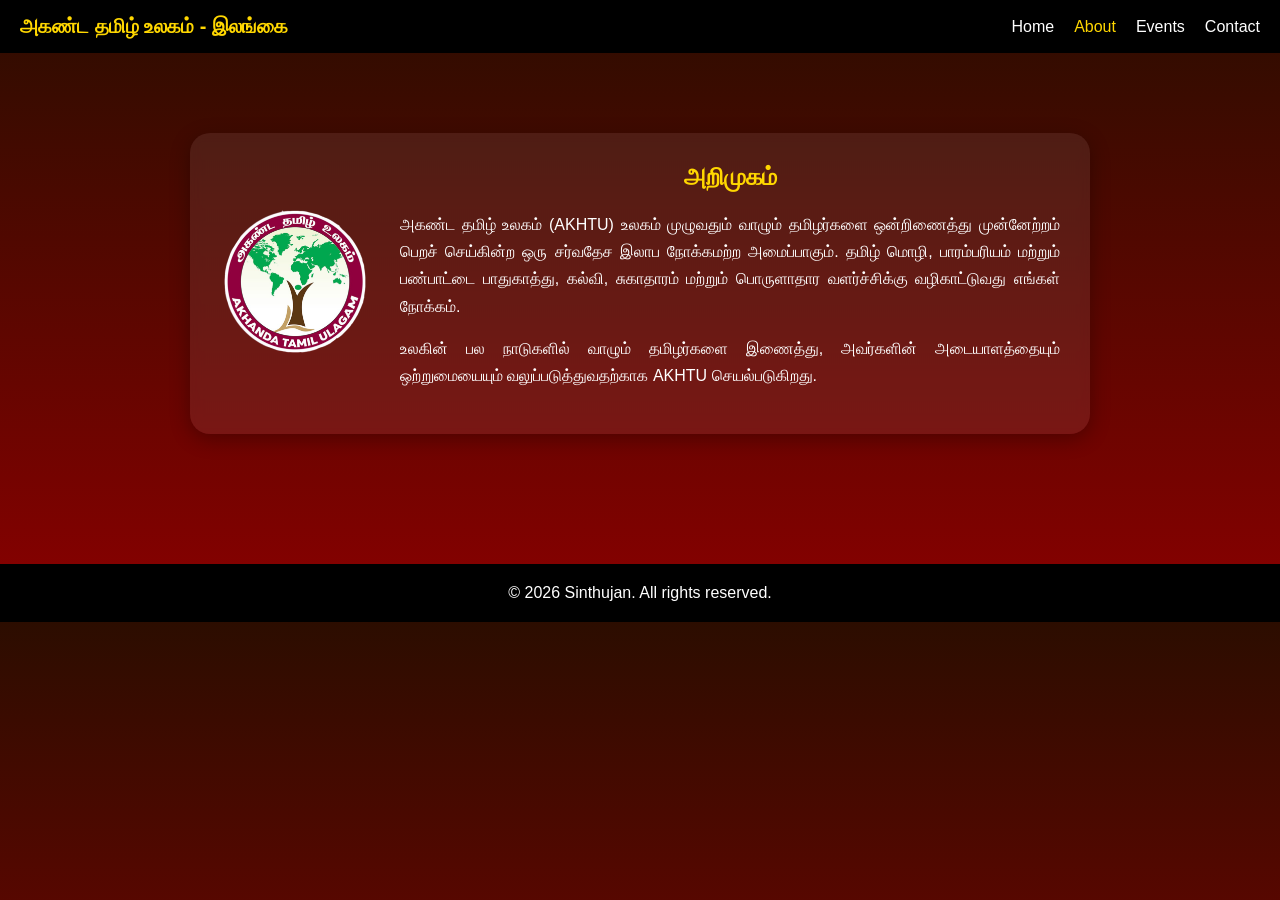
==== about.html @ 9fb77f41 "Update about.html" ====
<!DOCTYPE html>
<html lang="ta">
<head>
<meta charset="UTF-8">
<meta name="viewport" content="width=device-width, initial-scale=1.0">

<title>About</title>

<link rel="stylesheet" href="about.css">

</head>

<body>

<!-- NAVBAR -->
<nav class="navbar">
<div class="container">

<h2 class="logo">அகண்ட தமிழ் உலகம் - இலங்கை</h2>

<!-- ☰ TOGGLE -->
<div class="menu-toggle" onclick="toggleMenu()">☰</div>

<ul class="nav" id="navMenu">
<li><a href="index.html">Home</a></li>
<li><a href="about.html" class="active">About</a></li>
<li><a href="events.html">Events</a></li>
<li><a href="contact.html">Contact</a></li>
</ul>

</div>
</nav>

<!-- ABOUT SECTION -->
<section class="about-section">

<div class="about-box about-flex">

<!-- LEFT LOGO -->
<div class="about-logo">
<img src="assets/logo.png" alt="AKHTU Logo">
</div>

<!-- RIGHT CONTENT -->
<div class="about-content">

<h2>அறிமுகம்</h2>

<p>
அகண்ட தமிழ் உலகம் (AKHTU) உலகம் முழுவதும் வாழும் தமிழர்களை ஒன்றிணைத்து 
முன்னேற்றம் பெறச் செய்கின்ற ஒரு சர்வதேச இலாப நோக்கமற்ற அமைப்பாகும்.
தமிழ் மொழி, பாரம்பரியம் மற்றும் பண்பாட்டை பாதுகாத்து, கல்வி, சுகாதாரம் 
மற்றும் பொருளாதார வளர்ச்சிக்கு வழிகாட்டுவது எங்கள் நோக்கம்.
</p>

<p>
உலகின் பல நாடுகளில் வாழும் தமிழர்களை இணைத்து, அவர்களின் அடையாளத்தையும் 
ஒற்றுமையையும் வலுப்படுத்துவதற்காக AKHTU செயல்படுகிறது.
</p>

</div>

</div>

</section>

<footer>
<p>© 2026 Sinthujan. All rights reserved.</p>
</footer>

<!-- JS -->
<script>
function toggleMenu() {
document.getElementById("navMenu").classList.toggle("active");
document.body.classList.toggle("menu-open");
}
</script>

</body>
</html>
---- about.css ----
/* RESET */
* {
margin: 0;
padding: 0;
box-sizing: border-box;
}

/* BODY */
body {
font-family: 'Noto Sans Tamil', sans-serif;
background: linear-gradient(to bottom, #2c0d00, #8b0000);
color: white;
}

/* NAVBAR */
.navbar {
background: black;
padding: 15px 20px;
position: relative;
z-index: 10000;
}

/* CONTAINER */
.container {
display: flex;
justify-content: space-between;
align-items: center;
}

/* LOGO */
.logo {
color: gold;
font-size: 20px;
}

/* NAV DESKTOP */
.nav {
list-style: none;
display: flex;
gap: 20px;
}

.nav a {
color: white;
text-decoration: none;
}

.nav a.active {
color: gold;
}

/* MENU ICON */
.menu-toggle {
display: none;
font-size: 26px;
color: white;
cursor: pointer;
}

/* ABOUT SECTION */
.about-section {
padding: 80px 20px;
}

/* CARD */
.about-box {
max-width: 900px;
margin: auto;
background: rgba(255,255,255,0.08);
padding: 30px;
border-radius: 20px;
backdrop-filter: blur(6px);
box-shadow: 0 5px 20px rgba(0,0,0,0.3);
position: relative;
z-index: 1;
}

/* FLEX */
.about-flex {
display: flex;
align-items: center;
gap: 30px;
}

/* LOGO */
.about-logo img {
width: 150px;
border-radius: 10px;
}

/* CONTENT */
.about-content {
flex: 1;
}

.about-content h2 {
text-align: center;
margin-bottom: 20px;
color: gold;
}

.about-content p {
line-height: 1.7;
text-align: justify;
margin-bottom: 15px;
}

/* FOOTER */
footer {
text-align: center;
padding: 20px;
background: black;
margin-top: 50px;
}

/* 📱 MOBILE */
@media (max-width: 768px) {

/* SHOW ☰ */
.menu-toggle {
display: block;
}

/* RIGHT SIDE MENU */
.nav {
position: fixed;
top: 0;
right: -260px; /* hidden */
width: 260px;
height: 100vh;
background: black;

flex-direction: column;
align-items: center;
padding-top: 80px;

transition: right 0.3s ease;
z-index: 99999;
}

/* SHOW MENU */
.nav.active {
right: 0;
}

.nav li {
padding: 15px 0;
}

/* STACK CONTENT */
.about-flex {
flex-direction: column;
text-align: center;
}

.about-logo img {
width: 120px;
margin-bottom: 15px;
}

.about-box {
padding: 20px;
}

}

/* OPTIONAL OVERLAY */
body.menu-open::before {
content: "";
position: fixed;
top: 0;
left: 0;
width: 100%;
height: 100%;
background: rgba(0,0,0,0.5);
z-index: 9998;
}
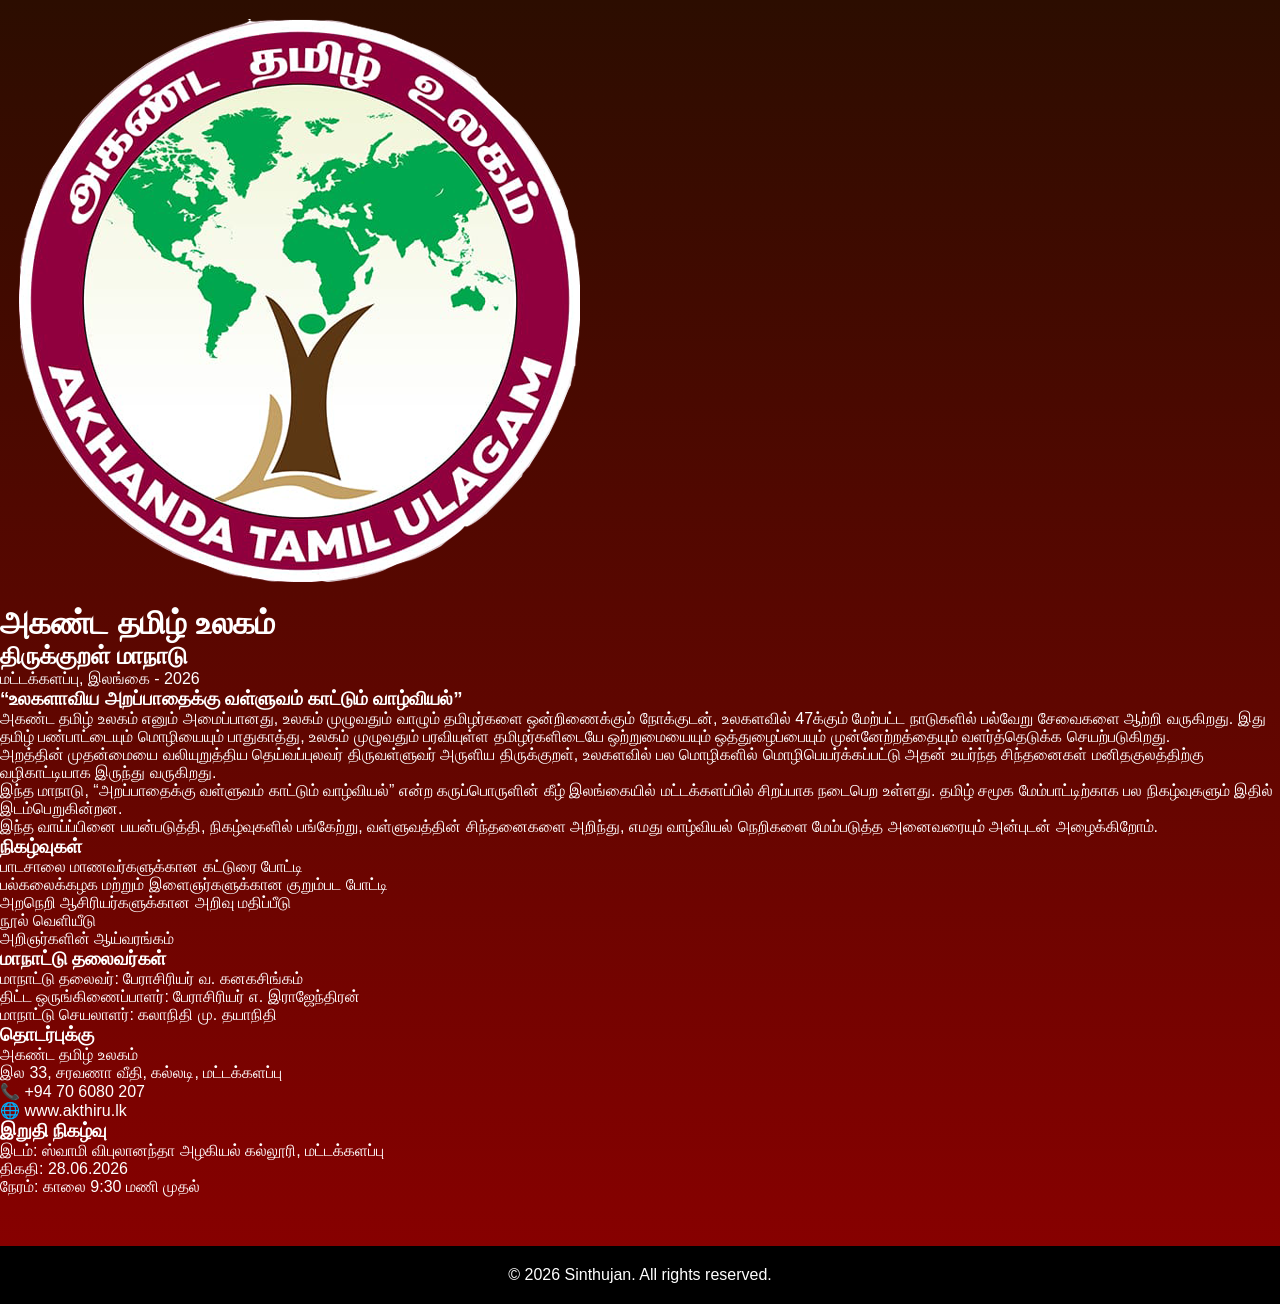
==== commit e9f8896e: "Update about.html" ====
--- a/about.html
+++ b/about.html
@@ -4,65 +4,108 @@
 <meta charset="UTF-8">
 <meta name="viewport" content="width=device-width, initial-scale=1.0">
 
-<title>About</title>
+<title>திருக்குறள் மாநாடு</title>
 
-<link rel="stylesheet" href="about.css">
-
+<link rel="stylesheet" href="css/main.css">
+<link rel="stylesheet" href="css/about.css">
 </head>
 
 <body>
 
-<!-- NAVBAR -->
-<nav class="navbar">
-<div class="container">
+<div class="scroll-container">
 
-<h2 class="logo">அகண்ட தமிழ் உலகம் - இலங்கை</h2>
+<!-- HEADER -->
+<div class="header">
+  <img src="assets/logo.png" class="logo">
+  <h1>அகண்ட தமிழ் உலகம்</h1>
+  <h2>திருக்குறள் மாநாடு</h2>
+  <p>மட்டக்களப்பு, இலங்கை - 2026</p>
+  <h3>“உலகளாவிய அறப்பாதைக்கு வள்ளுவம் காட்டும் வாழ்வியல்”</h3>
+</div>
 
-<!-- ☰ TOGGLE -->
-<div class="menu-toggle" onclick="toggleMenu()">☰</div>
+<!-- MAIN CONTENT -->
+<div class="content">
 
-<ul class="nav" id="navMenu">
-<li><a href="index.html">Home</a></li>
-<li><a href="about.html" class="active">About</a></li>
-<li><a href="events.html">Events</a></li>
-<li><a href="contact.html">Contact</a></li>
+<p>
+அகண்ட தமிழ் உலகம் எனும் அமைப்பானது, உலகம் முழுவதும் வாழும் தமிழர்களை ஒன்றிணைக்கும் நோக்குடன்,
+உலகளவில் 47க்கும் மேற்பட்ட நாடுகளில் பல்வேறு சேவைகளை ஆற்றி வருகிறது. இது தமிழ் பண்பாட்டையும்
+மொழியையும் பாதுகாத்து, உலகம் முழுவதும் பரவியுள்ள தமிழர்களிடையே ஒற்றுமையையும்
+ஒத்துழைப்பையும் முன்னேற்றத்தையும் வளர்த்தெடுக்க செயற்படுகிறது.
+</p>
+
+<p>
+அறத்தின் முதன்மையை வலியுறுத்திய தெய்வப்புலவர் திருவள்ளுவர் அருளிய திருக்குறள்,
+உலகளவில் பல மொழிகளில் மொழிபெயர்க்கப்பட்டு அதன் உயர்ந்த சிந்தனைகள் மனிதகுலத்திற்கு
+வழிகாட்டியாக இருந்து வருகிறது.
+</p>
+
+<p>
+இந்த மாநாடு, “அறப்பாதைக்கு வள்ளுவம் காட்டும் வாழ்வியல்” என்ற கருப்பொருளின் கீழ்
+இலங்கையில் மட்டக்களப்பில் சிறப்பாக நடைபெற உள்ளது. தமிழ் சமூக மேம்பாட்டிற்காக பல
+நிகழ்வுகளும் இதில் இடம்பெறுகின்றன.
+</p>
+
+<p>
+இந்த வாய்ப்பினை பயன்படுத்தி, நிகழ்வுகளில் பங்கேற்று, வள்ளுவத்தின் சிந்தனைகளை அறிந்து,
+எமது வாழ்வியல் நெறிகளை மேம்படுத்த அனைவரையும் அன்புடன் அழைக்கிறோம்.
+</p>
+
+</div>
+
+<!-- EVENTS -->
+<div class="events-box">
+
+<h3>நிகழ்வுகள்</h3>
+
+<ul>
+<li>பாடசாலை மாணவர்களுக்கான கட்டுரை போட்டி</li>
+<li>பல்கலைக்கழக மற்றும் இளைஞர்களுக்கான குறும்பட போட்டி</li>
+<li>அறநெறி ஆசிரியர்களுக்கான அறிவு மதிப்பீடு</li>
+<li>நூல் வெளியீடு</li>
+<li>அறிஞர்களின் ஆய்வரங்கம்</li>
 </ul>
 
 </div>
-</nav>
 
-<!-- ABOUT SECTION -->
-<section class="about-section">
+<!-- ORGANIZERS -->
+<div class="organizers">
 
-<div class="about-box about-flex">
+<h3>மாநாட்டு தலைவர்கள்</h3>
 
-<!-- LEFT LOGO -->
-<div class="about-logo">
-<img src="assets/logo.png" alt="AKHTU Logo">
+<p>மாநாட்டு தலைவர்: பேராசிரியர் வ. கனகசிங்கம்</p>
+<p>திட்ட ஒருங்கிணைப்பாளர்: பேராசிரியர் எ. இராஜேந்திரன்</p>
+<p>மாநாட்டு செயலாளர்: கலாநிதி மு. தயாநிதி</p>
+
 </div>
 
-<!-- RIGHT CONTENT -->
-<div class="about-content">
+<!-- CONTACT -->
+<div class="contact-box">
 
-<h2>அறிமுகம்</h2>
+<h3>தொடர்புக்கு</h3>
 
-<p>
-அகண்ட தமிழ் உலகம் (AKHTU) உலகம் முழுவதும் வாழும் தமிழர்களை ஒன்றிணைத்து 
-முன்னேற்றம் பெறச் செய்கின்ற ஒரு சர்வதேச இலாப நோக்கமற்ற அமைப்பாகும்.
-தமிழ் மொழி, பாரம்பரியம் மற்றும் பண்பாட்டை பாதுகாத்து, கல்வி, சுகாதாரம் 
-மற்றும் பொருளாதார வளர்ச்சிக்கு வழிகாட்டுவது எங்கள் நோக்கம்.
-</p>
+<p>அகண்ட தமிழ் உலகம்</p>
+<p>இல 33, சரவணா வீதி, கல்லடி, மட்டக்களப்பு</p>
 
-<p>
-உலகின் பல நாடுகளில் வாழும் தமிழர்களை இணைத்து, அவர்களின் அடையாளத்தையும் 
-ஒற்றுமையையும் வலுப்படுத்துவதற்காக AKHTU செயல்படுகிறது.
-</p>
+<p>📞 +94 70 6080 207</p>
+<p>🌐 www.akthiru.lk</p>
+
+</div>
+
+<!-- EVENT DATE -->
+<div class="date-box">
+
+<h3>இறுதி நிகழ்வு</h3>
+
+<p>இடம்: ஸ்வாமி விபுலானந்தா அழகியல் கல்லூரி, மட்டக்களப்பு</p>
+<p>திகதி: 28.06.2026</p>
+<p>நேரம்: காலை 9:30 மணி முதல்</p>
 
 </div>
 
 </div>
 
-</section>
+</body>
+</html>
 
 <footer>
 <p>© 2026 Sinthujan. All rights reserved.</p>
--- a/css/about.css
+++ b/css/about.css
@@ -0,0 +1,177 @@
+/* RESET */
+* {
+margin: 0;
+padding: 0;
+box-sizing: border-box;
+}
+
+/* BODY */
+body {
+font-family: 'Noto Sans Tamil', sans-serif;
+background: linear-gradient(to bottom, #2c0d00, #8b0000);
+color: white;
+}
+
+/* NAVBAR */
+.navbar {
+background: black;
+padding: 15px 20px;
+position: relative;
+z-index: 10000;
+}
+
+/* CONTAINER */
+.container {
+display: flex;
+justify-content: space-between;
+align-items: center;
+}
+
+/* LOGO */
+.logo {
+color: gold;
+font-size: 20px;
+}
+
+/* NAV DESKTOP */
+.nav {
+list-style: none;
+display: flex;
+gap: 20px;
+}
+
+.nav a {
+color: white;
+text-decoration: none;
+}
+
+.nav a.active {
+color: gold;
+}
+
+/* MENU ICON */
+.menu-toggle {
+display: none;
+font-size: 26px;
+color: white;
+cursor: pointer;
+}
+
+/* ABOUT SECTION */
+.about-section {
+padding: 80px 20px;
+}
+
+/* CARD */
+.about-box {
+max-width: 900px;
+margin: auto;
+background: rgba(255,255,255,0.08);
+padding: 30px;
+border-radius: 20px;
+backdrop-filter: blur(6px);
+box-shadow: 0 5px 20px rgba(0,0,0,0.3);
+position: relative;
+z-index: 1;
+}
+
+/* FLEX */
+.about-flex {
+display: flex;
+align-items: center;
+gap: 30px;
+}
+
+/* LOGO */
+.about-logo img {
+width: 150px;
+border-radius: 10px;
+}
+
+/* CONTENT */
+.about-content {
+flex: 1;
+}
+
+.about-content h2 {
+text-align: center;
+margin-bottom: 20px;
+color: gold;
+}
+
+.about-content p {
+line-height: 1.7;
+text-align: justify;
+margin-bottom: 15px;
+}
+
+/* FOOTER */
+footer {
+text-align: center;
+padding: 20px;
+background: black;
+margin-top: 50px;
+}
+
+/* 📱 MOBILE */
+@media (max-width: 768px) {
+
+/* SHOW ☰ */
+.menu-toggle {
+display: block;
+}
+
+/* RIGHT SIDE MENU */
+.nav {
+position: fixed;
+top: 0;
+right: -260px; /* hidden */
+width: 260px;
+height: 100vh;
+background: black;
+
+flex-direction: column;
+align-items: center;
+padding-top: 80px;
+
+transition: right 0.3s ease;
+z-index: 99999;
+}
+
+/* SHOW MENU */
+.nav.active {
+right: 0;
+}
+
+.nav li {
+padding: 15px 0;
+}
+
+/* STACK CONTENT */
+.about-flex {
+flex-direction: column;
+text-align: center;
+}
+
+.about-logo img {
+width: 120px;
+margin-bottom: 15px;
+}
+
+.about-box {
+padding: 20px;
+}
+
+}
+
+/* OPTIONAL OVERLAY */
+body.menu-open::before {
+content: "";
+position: fixed;
+top: 0;
+left: 0;
+width: 100%;
+height: 100%;
+background: rgba(0,0,0,0.5);
+z-index: 9998;
+}
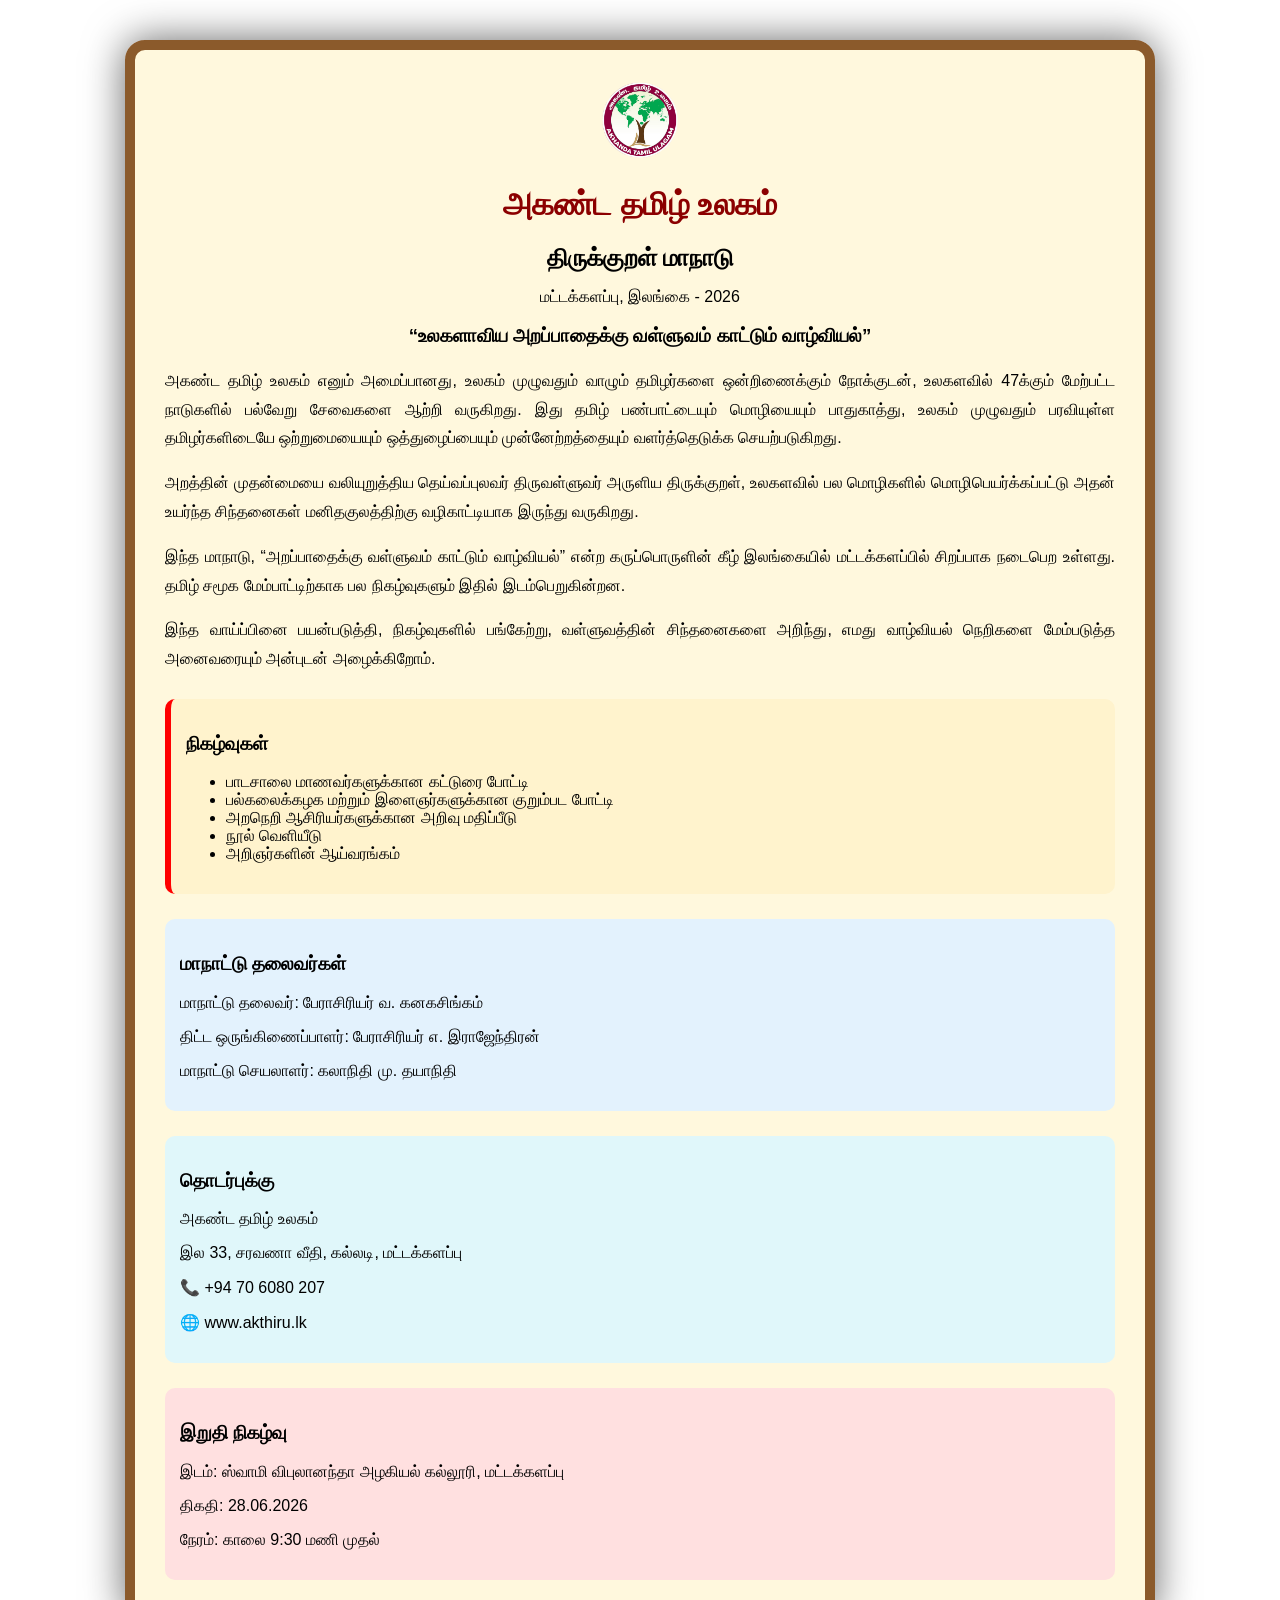
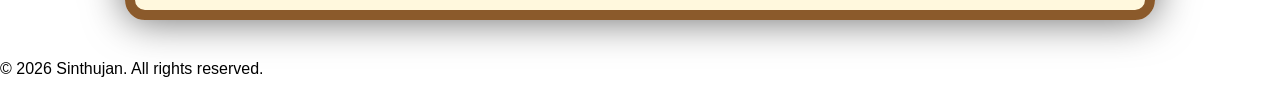
==== commit d7511650: "Update about.html" ====
--- a/about.html
+++ b/about.html
@@ -6,7 +6,6 @@
 
 <title>திருக்குறள் மாநாடு</title>
 
-<link rel="stylesheet" href="css/main.css">
 <link rel="stylesheet" href="css/about.css">
 </head>
 
--- a/css/about.css
+++ b/css/about.css
@@ -1,177 +1,79 @@
-/* RESET */
-* {
-margin: 0;
-padding: 0;
-box-sizing: border-box;
+body {
+  margin: 0;
+  font-family: 'Noto Sans Tamil', sans-serif;
+  background: url('../assets/paper.jpg');
+  background-size: cover;
 }
 
-/* BODY */
-body {
-font-family: 'Noto Sans Tamil', sans-serif;
-background: linear-gradient(to bottom, #2c0d00, #8b0000);
-color: white;
+/* SCROLL BOX */
+.scroll-container {
+  max-width: 950px;
+  margin: 40px auto;
+  padding: 30px;
+  background: rgba(255,248,220,0.95);
+  border: 10px solid #8b5a2b;
+  border-radius: 20px;
+  box-shadow: 0 0 40px rgba(0,0,0,0.6);
 }
 
-/* NAVBAR */
-.navbar {
-background: black;
-padding: 15px 20px;
-position: relative;
-z-index: 10000;
+/* HEADER */
+.header {
+  text-align: center;
 }
 
-/* CONTAINER */
-.container {
-display: flex;
-justify-content: space-between;
-align-items: center;
+.logo {
+  width: 80px;
 }
 
-/* LOGO */
-.logo {
-color: gold;
-font-size: 20px;
+.header h1 {
+  color: #8b0000;
 }
 
-/* NAV DESKTOP */
-.nav {
-list-style: none;
-display: flex;
-gap: 20px;
-}
-
-.nav a {
-color: white;
-text-decoration: none;
-}
-
-.nav a.active {
-color: gold;
-}
-
-/* MENU ICON */
-.menu-toggle {
-display: none;
-font-size: 26px;
-color: white;
-cursor: pointer;
-}
-
-/* ABOUT SECTION */
-.about-section {
-padding: 80px 20px;
-}
-
-/* CARD */
-.about-box {
-max-width: 900px;
-margin: auto;
-background: rgba(255,255,255,0.08);
-padding: 30px;
-border-radius: 20px;
-backdrop-filter: blur(6px);
-box-shadow: 0 5px 20px rgba(0,0,0,0.3);
-position: relative;
-z-index: 1;
-}
-
-/* FLEX */
-.about-flex {
-display: flex;
-align-items: center;
-gap: 30px;
-}
-
-/* LOGO */
-.about-logo img {
-width: 150px;
-border-radius: 10px;
+.header h2 {
+  margin: 5px 0;
 }
 
 /* CONTENT */
-.about-content {
-flex: 1;
+.content {
+  margin-top: 20px;
+  line-height: 1.8;
+  text-align: justify;
 }
 
-.about-content h2 {
-text-align: center;
-margin-bottom: 20px;
-color: gold;
+/* BOXES */
+.events-box,
+.organizers,
+.contact-box,
+.date-box {
+  margin-top: 25px;
+  padding: 15px;
+  border-radius: 10px;
 }
 
-.about-content p {
-line-height: 1.7;
-text-align: justify;
-margin-bottom: 15px;
+.events-box {
+  background: #fff3cd;
+  border-left: 6px solid red;
 }
 
-/* FOOTER */
-footer {
-text-align: center;
-padding: 20px;
-background: black;
-margin-top: 50px;
+.organizers {
+  background: #e3f2fd;
 }
 
-/* 📱 MOBILE */
-@media (max-width: 768px) {
-
-/* SHOW ☰ */
-.menu-toggle {
-display: block;
+.contact-box {
+  background: #e0f7fa;
 }
 
-/* RIGHT SIDE MENU */
-.nav {
-position: fixed;
-top: 0;
-right: -260px; /* hidden */
-width: 260px;
-height: 100vh;
-background: black;
-
-flex-direction: column;
-align-items: center;
-padding-top: 80px;
-
-transition: right 0.3s ease;
-z-index: 99999;
+.date-box {
+  background: #ffe0e0;
 }
 
-/* SHOW MENU */
-.nav.active {
-right: 0;
+/* MOBILE */
+@media (max-width: 768px) {
+  .scroll-container {
+    padding: 15px;
+  }
+
+  .header h1 {
+    font-size: 20px;
+  }
 }
-
-.nav li {
-padding: 15px 0;
-}
-
-/* STACK CONTENT */
-.about-flex {
-flex-direction: column;
-text-align: center;
-}
-
-.about-logo img {
-width: 120px;
-margin-bottom: 15px;
-}
-
-.about-box {
-padding: 20px;
-}
-
-}
-
-/* OPTIONAL OVERLAY */
-body.menu-open::before {
-content: "";
-position: fixed;
-top: 0;
-left: 0;
-width: 100%;
-height: 100%;
-background: rgba(0,0,0,0.5);
-z-index: 9998;
-}
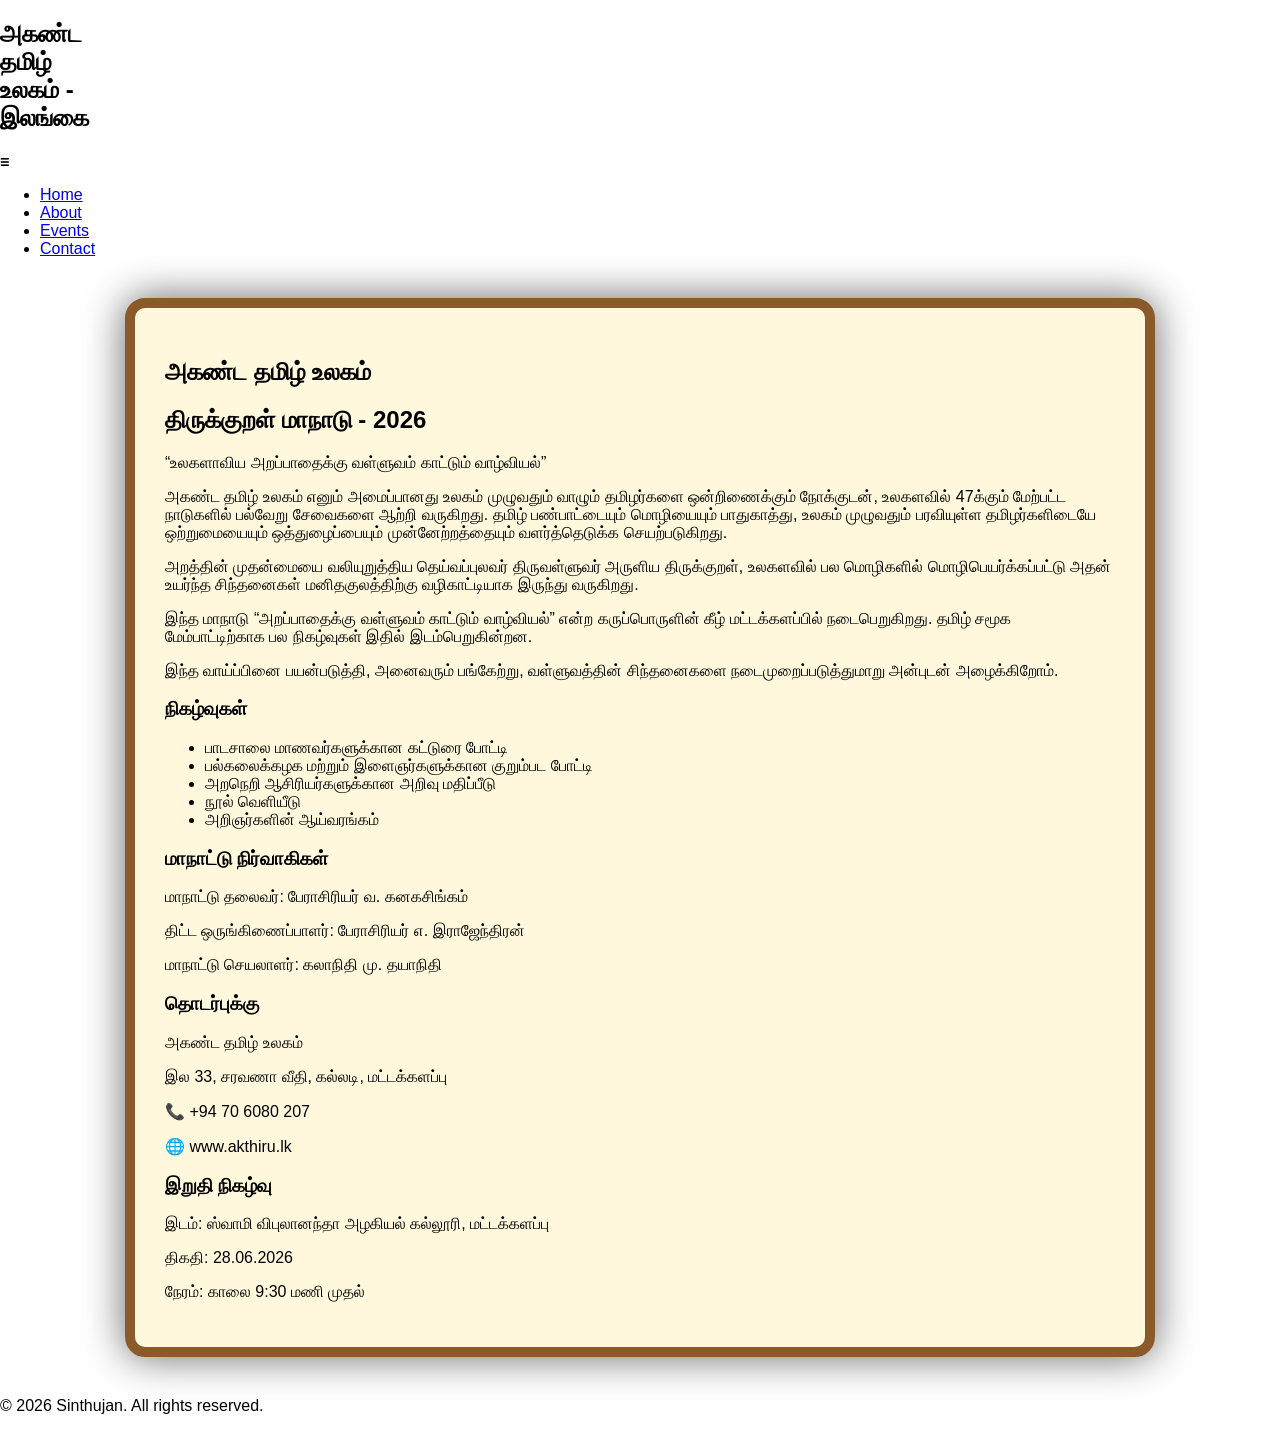
==== commit 785c8ac5: "Update about.html" ====
--- a/about.html
+++ b/about.html
@@ -4,32 +4,46 @@
 <meta charset="UTF-8">
 <meta name="viewport" content="width=device-width, initial-scale=1.0">
 
-<title>திருக்குறள் மாநாடு</title>
+<title>About</title>
 
+<link rel="stylesheet" href="css/main.css">
 <link rel="stylesheet" href="css/about.css">
 </head>
 
 <body>
 
+<!-- 🔝 NAVBAR -->
+<nav class="navbar">
+<div class="container">
+
+<h2 class="logo">அகண்ட தமிழ் உலகம் - இலங்கை</h2>
+
+<div class="menu-toggle" onclick="toggleMenu()">☰</div>
+
+<ul class="nav" id="navMenu">
+<li><a href="index.html">Home</a></li>
+<li><a href="about.html" class="active">About</a></li>
+<li><a href="events.html">Events</a></li>
+<li><a href="contact.html">Contact</a></li>
+</ul>
+
+</div>
+</nav>
+
+<!-- 📜 SCROLL CONTENT -->
+<section class="about-section">
+
 <div class="scroll-container">
 
-<!-- HEADER -->
-<div class="header">
-  <img src="assets/logo.png" class="logo">
-  <h1>அகண்ட தமிழ் உலகம்</h1>
-  <h2>திருக்குறள் மாநாடு</h2>
-  <p>மட்டக்களப்பு, இலங்கை - 2026</p>
-  <h3>“உலகளாவிய அறப்பாதைக்கு வள்ளுவம் காட்டும் வாழ்வியல்”</h3>
-</div>
-
-<!-- MAIN CONTENT -->
-<div class="content">
+<h1>அகண்ட தமிழ் உலகம்</h1>
+<h2>திருக்குறள் மாநாடு - 2026</h2>
+<p class="subtitle">“உலகளாவிய அறப்பாதைக்கு வள்ளுவம் காட்டும் வாழ்வியல்”</p>
 
 <p>
-அகண்ட தமிழ் உலகம் எனும் அமைப்பானது, உலகம் முழுவதும் வாழும் தமிழர்களை ஒன்றிணைக்கும் நோக்குடன்,
-உலகளவில் 47க்கும் மேற்பட்ட நாடுகளில் பல்வேறு சேவைகளை ஆற்றி வருகிறது. இது தமிழ் பண்பாட்டையும்
-மொழியையும் பாதுகாத்து, உலகம் முழுவதும் பரவியுள்ள தமிழர்களிடையே ஒற்றுமையையும்
-ஒத்துழைப்பையும் முன்னேற்றத்தையும் வளர்த்தெடுக்க செயற்படுகிறது.
+அகண்ட தமிழ் உலகம் எனும் அமைப்பானது உலகம் முழுவதும் வாழும் தமிழர்களை ஒன்றிணைக்கும் நோக்குடன்,
+உலகளவில் 47க்கும் மேற்பட்ட நாடுகளில் பல்வேறு சேவைகளை ஆற்றி வருகிறது.
+தமிழ் பண்பாட்டையும் மொழியையும் பாதுகாத்து, உலகம் முழுவதும் பரவியுள்ள தமிழர்களிடையே
+ஒற்றுமையையும் ஒத்துழைப்பையும் முன்னேற்றத்தையும் வளர்த்தெடுக்க செயற்படுகிறது.
 </p>
 
 <p>
@@ -39,23 +53,18 @@
 </p>
 
 <p>
-இந்த மாநாடு, “அறப்பாதைக்கு வள்ளுவம் காட்டும் வாழ்வியல்” என்ற கருப்பொருளின் கீழ்
-இலங்கையில் மட்டக்களப்பில் சிறப்பாக நடைபெற உள்ளது. தமிழ் சமூக மேம்பாட்டிற்காக பல
-நிகழ்வுகளும் இதில் இடம்பெறுகின்றன.
+இந்த மாநாடு “அறப்பாதைக்கு வள்ளுவம் காட்டும் வாழ்வியல்” என்ற கருப்பொருளின் கீழ்
+மட்டக்களப்பில் நடைபெறுகிறது.
+தமிழ் சமூக மேம்பாட்டிற்காக பல நிகழ்வுகள் இதில் இடம்பெறுகின்றன.
 </p>
 
 <p>
-இந்த வாய்ப்பினை பயன்படுத்தி, நிகழ்வுகளில் பங்கேற்று, வள்ளுவத்தின் சிந்தனைகளை அறிந்து,
-எமது வாழ்வியல் நெறிகளை மேம்படுத்த அனைவரையும் அன்புடன் அழைக்கிறோம்.
+இந்த வாய்ப்பினை பயன்படுத்தி, அனைவரும் பங்கேற்று,
+வள்ளுவத்தின் சிந்தனைகளை நடைமுறைப்படுத்துமாறு அன்புடன் அழைக்கிறோம்.
 </p>
 
-</div>
-
 <!-- EVENTS -->
-<div class="events-box">
-
 <h3>நிகழ்வுகள்</h3>
-
 <ul>
 <li>பாடசாலை மாணவர்களுக்கான கட்டுரை போட்டி</li>
 <li>பல்கலைக்கழக மற்றும் இளைஞர்களுக்கான குறும்பட போட்டி</li>
@@ -64,22 +73,14 @@
 <li>அறிஞர்களின் ஆய்வரங்கம்</li>
 </ul>
 
-</div>
-
 <!-- ORGANIZERS -->
-<div class="organizers">
-
-<h3>மாநாட்டு தலைவர்கள்</h3>
+<h3>மாநாட்டு நிர்வாகிகள்</h3>
 
 <p>மாநாட்டு தலைவர்: பேராசிரியர் வ. கனகசிங்கம்</p>
 <p>திட்ட ஒருங்கிணைப்பாளர்: பேராசிரியர் எ. இராஜேந்திரன்</p>
 <p>மாநாட்டு செயலாளர்: கலாநிதி மு. தயாநிதி</p>
 
-</div>
-
 <!-- CONTACT -->
-<div class="contact-box">
-
 <h3>தொடர்புக்கு</h3>
 
 <p>அகண்ட தமிழ் உலகம்</p>
@@ -88,11 +89,7 @@
 <p>📞 +94 70 6080 207</p>
 <p>🌐 www.akthiru.lk</p>
 
-</div>
-
-<!-- EVENT DATE -->
-<div class="date-box">
-
+<!-- DATE -->
 <h3>இறுதி நிகழ்வு</h3>
 
 <p>இடம்: ஸ்வாமி விபுலானந்தா அழகியல் கல்லூரி, மட்டக்களப்பு</p>
@@ -101,22 +98,14 @@
 
 </div>
 
-</div>
+</section>
 
-</body>
-</html>
-
+<!-- 🔚 FOOTER -->
 <footer>
 <p>© 2026 Sinthujan. All rights reserved.</p>
 </footer>
 
-<!-- JS -->
-<script>
-function toggleMenu() {
-document.getElementById("navMenu").classList.toggle("active");
-document.body.classList.toggle("menu-open");
-}
-</script>
+<script src="js/script.js"></script>
 
 </body>
 </html>
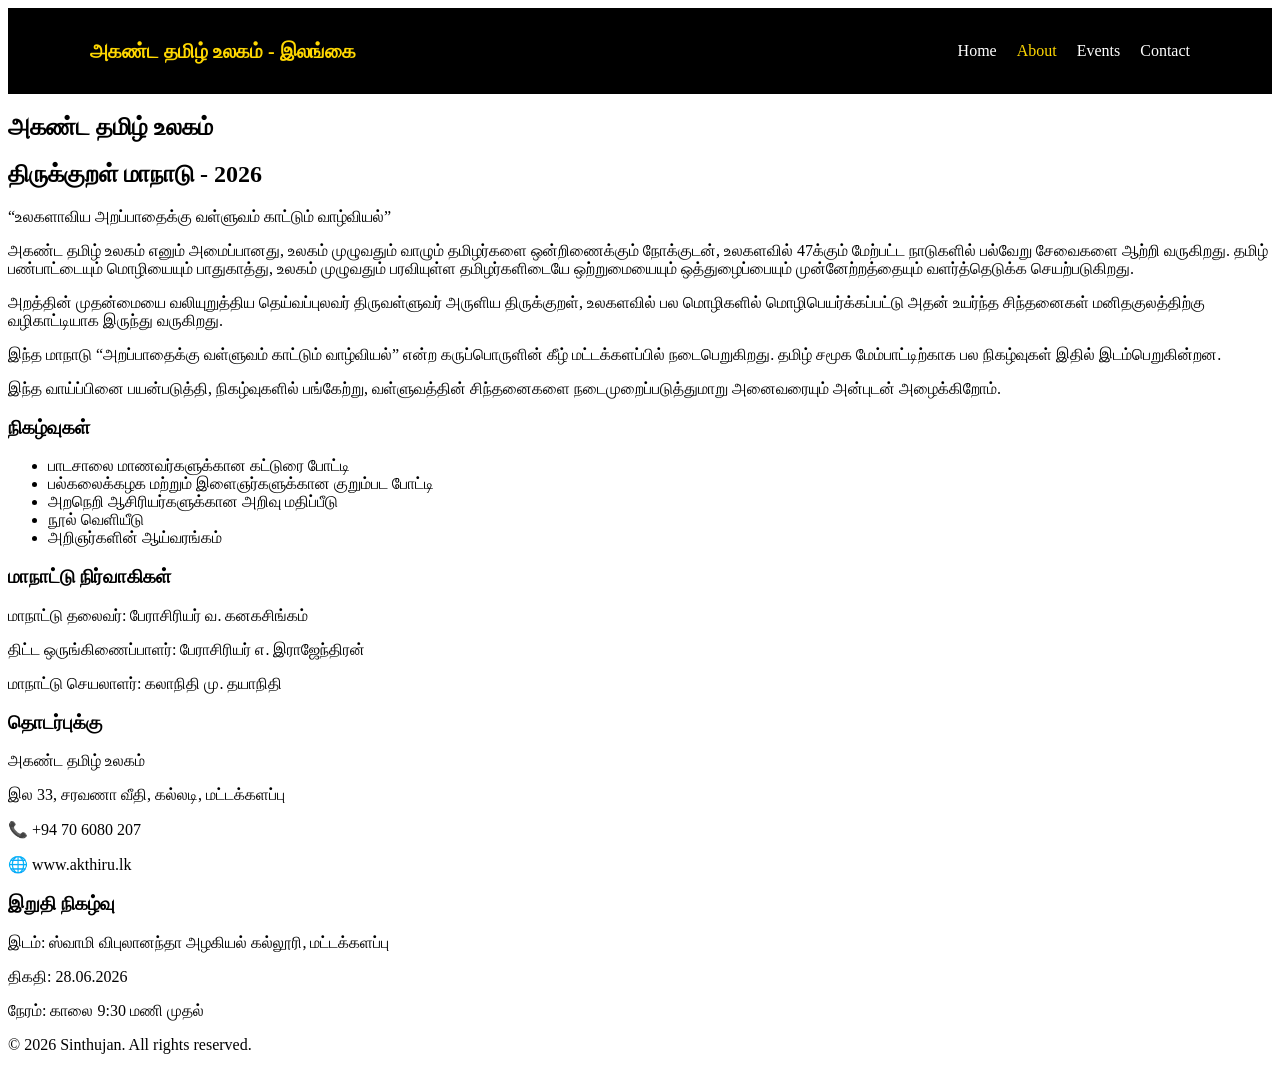
==== commit 5083bf8a: "Update about.html" ====
--- a/about.html
+++ b/about.html
@@ -4,7 +4,7 @@
 <meta charset="UTF-8">
 <meta name="viewport" content="width=device-width, initial-scale=1.0">
 
-<title>About</title>
+<title>திருக்குறள் மாநாடு</title>
 
 <link rel="stylesheet" href="css/main.css">
 <link rel="stylesheet" href="css/about.css">
@@ -12,7 +12,7 @@
 
 <body>
 
-<!-- 🔝 NAVBAR -->
+<!-- NAVBAR -->
 <nav class="navbar">
 <div class="container">
 
@@ -30,7 +30,7 @@
 </div>
 </nav>
 
-<!-- 📜 SCROLL CONTENT -->
+<!-- 📜 CONTENT -->
 <section class="about-section">
 
 <div class="scroll-container">
@@ -40,7 +40,7 @@
 <p class="subtitle">“உலகளாவிய அறப்பாதைக்கு வள்ளுவம் காட்டும் வாழ்வியல்”</p>
 
 <p>
-அகண்ட தமிழ் உலகம் எனும் அமைப்பானது உலகம் முழுவதும் வாழும் தமிழர்களை ஒன்றிணைக்கும் நோக்குடன்,
+அகண்ட தமிழ் உலகம் எனும் அமைப்பானது, உலகம் முழுவதும் வாழும் தமிழர்களை ஒன்றிணைக்கும் நோக்குடன்,
 உலகளவில் 47க்கும் மேற்பட்ட நாடுகளில் பல்வேறு சேவைகளை ஆற்றி வருகிறது.
 தமிழ் பண்பாட்டையும் மொழியையும் பாதுகாத்து, உலகம் முழுவதும் பரவியுள்ள தமிழர்களிடையே
 ஒற்றுமையையும் ஒத்துழைப்பையும் முன்னேற்றத்தையும் வளர்த்தெடுக்க செயற்படுகிறது.
@@ -54,16 +54,14 @@
 
 <p>
 இந்த மாநாடு “அறப்பாதைக்கு வள்ளுவம் காட்டும் வாழ்வியல்” என்ற கருப்பொருளின் கீழ்
-மட்டக்களப்பில் நடைபெறுகிறது.
-தமிழ் சமூக மேம்பாட்டிற்காக பல நிகழ்வுகள் இதில் இடம்பெறுகின்றன.
+மட்டக்களப்பில் நடைபெறுகிறது. தமிழ் சமூக மேம்பாட்டிற்காக பல நிகழ்வுகள் இதில் இடம்பெறுகின்றன.
 </p>
 
 <p>
-இந்த வாய்ப்பினை பயன்படுத்தி, அனைவரும் பங்கேற்று,
-வள்ளுவத்தின் சிந்தனைகளை நடைமுறைப்படுத்துமாறு அன்புடன் அழைக்கிறோம்.
+இந்த வாய்ப்பினை பயன்படுத்தி, நிகழ்வுகளில் பங்கேற்று,
+வள்ளுவத்தின் சிந்தனைகளை நடைமுறைப்படுத்துமாறு அனைவரையும் அன்புடன் அழைக்கிறோம்.
 </p>
 
-<!-- EVENTS -->
 <h3>நிகழ்வுகள்</h3>
 <ul>
 <li>பாடசாலை மாணவர்களுக்கான கட்டுரை போட்டி</li>
@@ -73,25 +71,18 @@
 <li>அறிஞர்களின் ஆய்வரங்கம்</li>
 </ul>
 
-<!-- ORGANIZERS -->
 <h3>மாநாட்டு நிர்வாகிகள்</h3>
-
 <p>மாநாட்டு தலைவர்: பேராசிரியர் வ. கனகசிங்கம்</p>
 <p>திட்ட ஒருங்கிணைப்பாளர்: பேராசிரியர் எ. இராஜேந்திரன்</p>
 <p>மாநாட்டு செயலாளர்: கலாநிதி மு. தயாநிதி</p>
 
-<!-- CONTACT -->
 <h3>தொடர்புக்கு</h3>
-
 <p>அகண்ட தமிழ் உலகம்</p>
 <p>இல 33, சரவணா வீதி, கல்லடி, மட்டக்களப்பு</p>
-
 <p>📞 +94 70 6080 207</p>
 <p>🌐 www.akthiru.lk</p>
 
-<!-- DATE -->
 <h3>இறுதி நிகழ்வு</h3>
-
 <p>இடம்: ஸ்வாமி விபுலானந்தா அழகியல் கல்லூரி, மட்டக்களப்பு</p>
 <p>திகதி: 28.06.2026</p>
 <p>நேரம்: காலை 9:30 மணி முதல்</p>
@@ -100,7 +91,7 @@
 
 </section>
 
-<!-- 🔚 FOOTER -->
+<!-- FOOTER -->
 <footer>
 <p>© 2026 Sinthujan. All rights reserved.</p>
 </footer>
--- a/css/about.css
+++ b/css/about.css
@@ -1,79 +1,62 @@
-body {
-  margin: 0;
-  font-family: 'Noto Sans Tamil', sans-serif;
-  background: url('../assets/paper.jpg');
-  background-size: cover;
+/* NAVBAR */
+.navbar {
+  background: black;
+  padding: 15px 20px;
 }
 
-/* SCROLL BOX */
-.scroll-container {
-  max-width: 950px;
-  margin: 40px auto;
-  padding: 30px;
-  background: rgba(255,248,220,0.95);
-  border: 10px solid #8b5a2b;
-  border-radius: 20px;
-  box-shadow: 0 0 40px rgba(0,0,0,0.6);
-}
+.container {
+  max-width: 1100px;
+  margin: auto;
 
-/* HEADER */
-.header {
-  text-align: center;
+  display: flex;
+  justify-content: space-between;
+  align-items: center;
 }
 
 .logo {
-  width: 80px;
+  color: gold;
+  font-size: 20px;
 }
 
-.header h1 {
-  color: #8b0000;
+/* MENU */
+.nav {
+  list-style: none;
+  display: flex;
+  gap: 20px;
 }
 
-.header h2 {
-  margin: 5px 0;
+.nav a {
+  text-decoration: none;
+  color: white;
 }
 
-/* CONTENT */
-.content {
-  margin-top: 20px;
-  line-height: 1.8;
-  text-align: justify;
+.nav a:hover,
+.nav a.active {
+  color: gold;
 }
 
-/* BOXES */
-.events-box,
-.organizers,
-.contact-box,
-.date-box {
-  margin-top: 25px;
-  padding: 15px;
-  border-radius: 10px;
+/* MOBILE MENU */
+.menu-toggle {
+  display: none;
+  font-size: 26px;
+  color: white;
+  cursor: pointer;
 }
 
-.events-box {
-  background: #fff3cd;
-  border-left: 6px solid red;
-}
-
-.organizers {
-  background: #e3f2fd;
-}
-
-.contact-box {
-  background: #e0f7fa;
-}
-
-.date-box {
-  background: #ffe0e0;
-}
-
-/* MOBILE */
 @media (max-width: 768px) {
-  .scroll-container {
-    padding: 15px;
+  .menu-toggle {
+    display: block;
   }
 
-  .header h1 {
-    font-size: 20px;
+  .nav {
+    display: none;
+    flex-direction: column;
+    background: black;
+    text-align: center;
+    padding: 10px 0;
+  }
+
+  .nav.active {
+    display: flex;
   }
 }
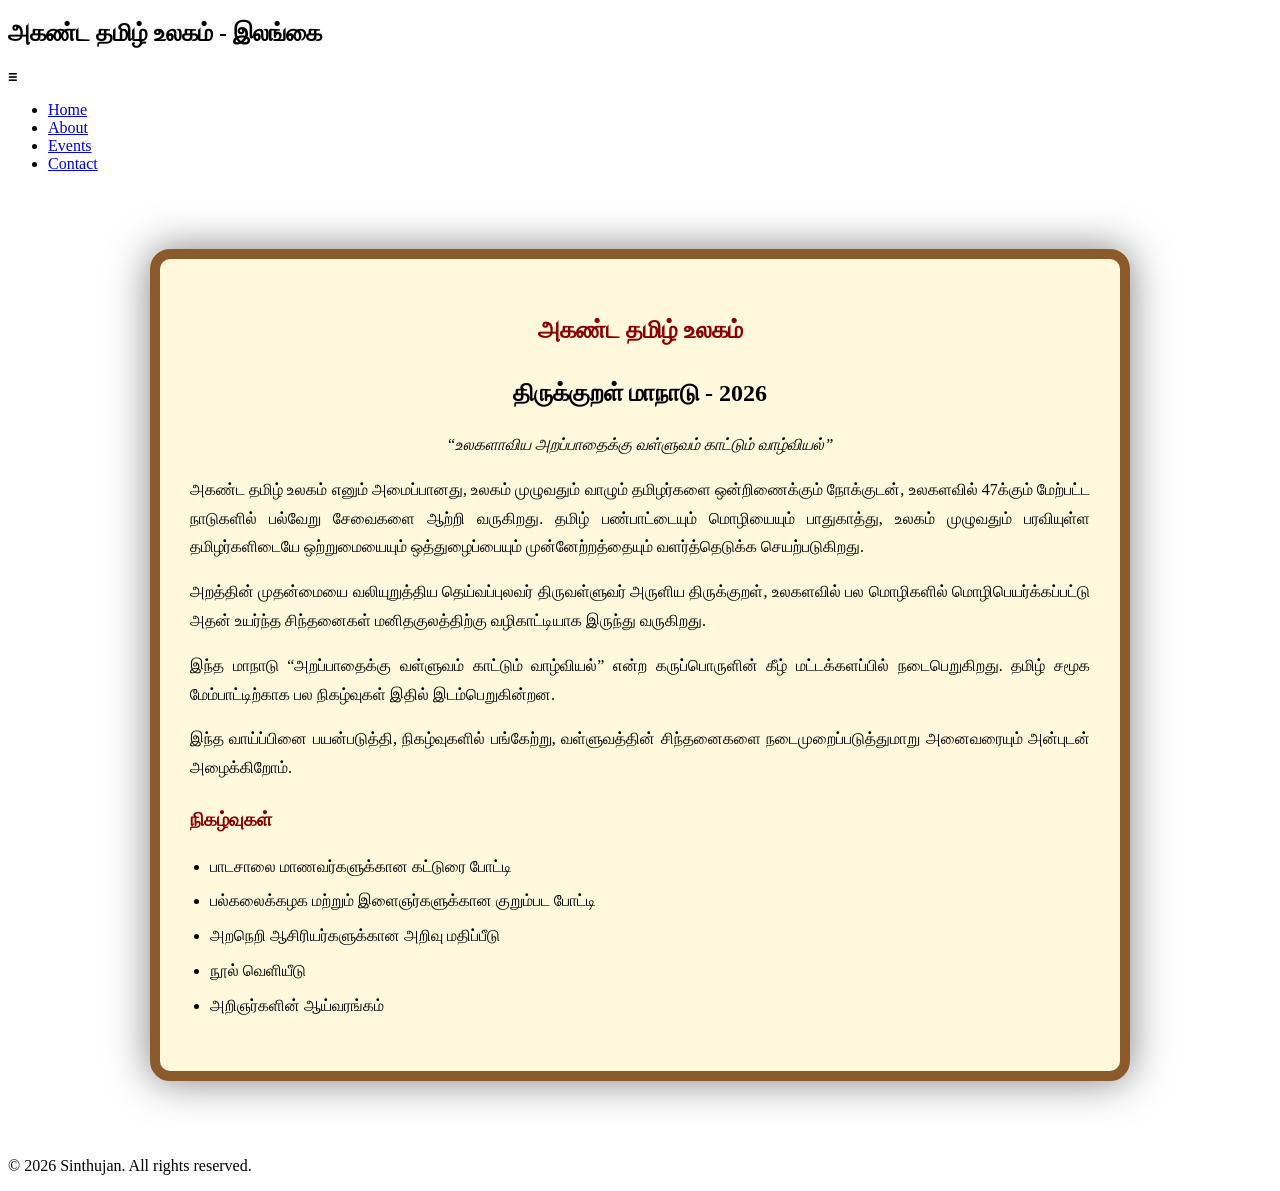
==== commit 3de087e7: "Update about.html" ====
--- a/about.html
+++ b/about.html
@@ -4,7 +4,9 @@
 <meta charset="UTF-8">
 <meta name="viewport" content="width=device-width, initial-scale=1.0">
 
-<title>திருக்குறள் மாநாடு</title>
+<title>About</title>
+
+<link href="https://fonts.googleapis.com/css2?family=Noto+Sans+Tamil:wght@400;700&display=swap" rel="stylesheet">
 
 <link rel="stylesheet" href="css/main.css">
 <link rel="stylesheet" href="css/about.css">
@@ -14,89 +16,78 @@
 
 <!-- NAVBAR -->
 <nav class="navbar">
-<div class="container">
+  <div class="container">
 
-<h2 class="logo">அகண்ட தமிழ் உலகம் - இலங்கை</h2>
+    <h2 class="logo">அகண்ட தமிழ் உலகம் - இலங்கை</h2>
 
-<div class="menu-toggle" onclick="toggleMenu()">☰</div>
+    <div class="menu-toggle" onclick="toggleMenu()">☰</div>
 
-<ul class="nav" id="navMenu">
-<li><a href="index.html">Home</a></li>
-<li><a href="about.html" class="active">About</a></li>
-<li><a href="events.html">Events</a></li>
-<li><a href="contact.html">Contact</a></li>
-</ul>
+    <ul class="nav" id="navMenu">
+      <li><a href="index.html">Home</a></li>
+      <li><a href="about.html" class="active">About</a></li>
+      <li><a href="events.html">Events</a></li>
+      <li><a href="contact.html">Contact</a></li>
+    </ul>
 
-</div>
+  </div>
 </nav>
 
-<!-- 📜 CONTENT -->
+<!-- ABOUT CONTENT -->
 <section class="about-section">
 
-<div class="scroll-container">
+  <div class="scroll-container">
 
-<h1>அகண்ட தமிழ் உலகம்</h1>
-<h2>திருக்குறள் மாநாடு - 2026</h2>
-<p class="subtitle">“உலகளாவிய அறப்பாதைக்கு வள்ளுவம் காட்டும் வாழ்வியல்”</p>
+    <h1>அகண்ட தமிழ் உலகம்</h1>
+    <h2>திருக்குறள் மாநாடு - 2026</h2>
+    <p class="subtitle">“உலகளாவிய அறப்பாதைக்கு வள்ளுவம் காட்டும் வாழ்வியல்”</p>
 
-<p>
-அகண்ட தமிழ் உலகம் எனும் அமைப்பானது, உலகம் முழுவதும் வாழும் தமிழர்களை ஒன்றிணைக்கும் நோக்குடன்,
-உலகளவில் 47க்கும் மேற்பட்ட நாடுகளில் பல்வேறு சேவைகளை ஆற்றி வருகிறது.
-தமிழ் பண்பாட்டையும் மொழியையும் பாதுகாத்து, உலகம் முழுவதும் பரவியுள்ள தமிழர்களிடையே
-ஒற்றுமையையும் ஒத்துழைப்பையும் முன்னேற்றத்தையும் வளர்த்தெடுக்க செயற்படுகிறது.
-</p>
+    <p>
+    அகண்ட தமிழ் உலகம் எனும் அமைப்பானது, உலகம் முழுவதும் வாழும் தமிழர்களை ஒன்றிணைக்கும் நோக்குடன்,
+    உலகளவில் 47க்கும் மேற்பட்ட நாடுகளில் பல்வேறு சேவைகளை ஆற்றி வருகிறது.
+    தமிழ் பண்பாட்டையும் மொழியையும் பாதுகாத்து, உலகம் முழுவதும் பரவியுள்ள தமிழர்களிடையே
+    ஒற்றுமையையும் ஒத்துழைப்பையும் முன்னேற்றத்தையும் வளர்த்தெடுக்க செயற்படுகிறது.
+    </p>
 
-<p>
-அறத்தின் முதன்மையை வலியுறுத்திய தெய்வப்புலவர் திருவள்ளுவர் அருளிய திருக்குறள்,
-உலகளவில் பல மொழிகளில் மொழிபெயர்க்கப்பட்டு அதன் உயர்ந்த சிந்தனைகள் மனிதகுலத்திற்கு
-வழிகாட்டியாக இருந்து வருகிறது.
-</p>
+    <p>
+    அறத்தின் முதன்மையை வலியுறுத்திய தெய்வப்புலவர் திருவள்ளுவர் அருளிய திருக்குறள்,
+    உலகளவில் பல மொழிகளில் மொழிபெயர்க்கப்பட்டு அதன் உயர்ந்த சிந்தனைகள் மனிதகுலத்திற்கு
+    வழிகாட்டியாக இருந்து வருகிறது.
+    </p>
 
-<p>
-இந்த மாநாடு “அறப்பாதைக்கு வள்ளுவம் காட்டும் வாழ்வியல்” என்ற கருப்பொருளின் கீழ்
-மட்டக்களப்பில் நடைபெறுகிறது. தமிழ் சமூக மேம்பாட்டிற்காக பல நிகழ்வுகள் இதில் இடம்பெறுகின்றன.
-</p>
+    <p>
+    இந்த மாநாடு “அறப்பாதைக்கு வள்ளுவம் காட்டும் வாழ்வியல்” என்ற கருப்பொருளின் கீழ்
+    மட்டக்களப்பில் நடைபெறுகிறது. தமிழ் சமூக மேம்பாட்டிற்காக பல நிகழ்வுகள் இதில் இடம்பெறுகின்றன.
+    </p>
 
-<p>
-இந்த வாய்ப்பினை பயன்படுத்தி, நிகழ்வுகளில் பங்கேற்று,
-வள்ளுவத்தின் சிந்தனைகளை நடைமுறைப்படுத்துமாறு அனைவரையும் அன்புடன் அழைக்கிறோம்.
-</p>
+    <p>
+    இந்த வாய்ப்பினை பயன்படுத்தி, நிகழ்வுகளில் பங்கேற்று,
+    வள்ளுவத்தின் சிந்தனைகளை நடைமுறைப்படுத்துமாறு அனைவரையும் அன்புடன் அழைக்கிறோம்.
+    </p>
 
-<h3>நிகழ்வுகள்</h3>
-<ul>
-<li>பாடசாலை மாணவர்களுக்கான கட்டுரை போட்டி</li>
-<li>பல்கலைக்கழக மற்றும் இளைஞர்களுக்கான குறும்பட போட்டி</li>
-<li>அறநெறி ஆசிரியர்களுக்கான அறிவு மதிப்பீடு</li>
-<li>நூல் வெளியீடு</li>
-<li>அறிஞர்களின் ஆய்வரங்கம்</li>
-</ul>
+    <h3>நிகழ்வுகள்</h3>
+    <ul>
+      <li>பாடசாலை மாணவர்களுக்கான கட்டுரை போட்டி</li>
+      <li>பல்கலைக்கழக மற்றும் இளைஞர்களுக்கான குறும்பட போட்டி</li>
+      <li>அறநெறி ஆசிரியர்களுக்கான அறிவு மதிப்பீடு</li>
+      <li>நூல் வெளியீடு</li>
+      <li>அறிஞர்களின் ஆய்வரங்கம்</li>
+    </ul>
 
-<h3>மாநாட்டு நிர்வாகிகள்</h3>
-<p>மாநாட்டு தலைவர்: பேராசிரியர் வ. கனகசிங்கம்</p>
-<p>திட்ட ஒருங்கிணைப்பாளர்: பேராசிரியர் எ. இராஜேந்திரன்</p>
-<p>மாநாட்டு செயலாளர்: கலாநிதி மு. தயாநிதி</p>
 
-<h3>தொடர்புக்கு</h3>
-<p>அகண்ட தமிழ் உலகம்</p>
-<p>இல 33, சரவணா வீதி, கல்லடி, மட்டக்களப்பு</p>
-<p>📞 +94 70 6080 207</p>
-<p>🌐 www.akthiru.lk</p>
-
-<h3>இறுதி நிகழ்வு</h3>
-<p>இடம்: ஸ்வாமி விபுலானந்தா அழகியல் கல்லூரி, மட்டக்களப்பு</p>
-<p>திகதி: 28.06.2026</p>
-<p>நேரம்: காலை 9:30 மணி முதல்</p>
-
-</div>
+  </div>
 
 </section>
 
 <!-- FOOTER -->
 <footer>
-<p>© 2026 Sinthujan. All rights reserved.</p>
+  <p>© 2026 Sinthujan. All rights reserved.</p>
 </footer>
 
-<script src="js/script.js"></script>
+<script>
+function toggleMenu() {
+  document.getElementById("navMenu").classList.toggle("active");
+}
+</script>
 
 </body>
 </html>
--- a/css/about.css
+++ b/css/about.css
@@ -1,62 +1,77 @@
-/* NAVBAR */
-.navbar {
-  background: black;
-  padding: 15px 20px;
+/* SECTION */
+.about-section {
+  padding: 60px 20px;
 }
 
-.container {
-  max-width: 1100px;
+/* SCROLL STYLE */
+.scroll-container {
+  max-width: 900px;
   margin: auto;
+  padding: 30px;
 
-  display: flex;
-  justify-content: space-between;
-  align-items: center;
+  background: rgba(255, 248, 220, 0.95);
+  border: 10px solid #8b5a2b;
+  border-radius: 20px;
+
+  color: black;
+  line-height: 1.8;
+  text-align: justify;
+
+  box-shadow: 0 0 40px rgba(0,0,0,0.5);
 }
 
-.logo {
-  color: gold;
-  font-size: 20px;
+/* HEADINGS */
+.scroll-container h1 {
+  text-align: center;
+  color: #8b0000;
+  margin-bottom: 10px;
 }
 
-/* MENU */
-.nav {
-  list-style: none;
-  display: flex;
-  gap: 20px;
+.scroll-container h2 {
+  text-align: center;
+  margin-bottom: 10px;
 }
 
-.nav a {
-  text-decoration: none;
-  color: white;
+.subtitle {
+  text-align: center;
+  font-style: italic;
+  margin-bottom: 20px;
 }
 
-.nav a:hover,
-.nav a.active {
-  color: gold;
+/* PARAGRAPH */
+.scroll-container p {
+  margin-bottom: 15px;
 }
 
-/* MOBILE MENU */
-.menu-toggle {
-  display: none;
-  font-size: 26px;
-  color: white;
-  cursor: pointer;
+/* LIST */
+.scroll-container ul {
+  padding-left: 20px;
+  margin-bottom: 20px;
 }
 
+.scroll-container li {
+  margin-bottom: 6px;
+}
+
+/* SECTION HEADINGS */
+.scroll-container h3 {
+  margin-top: 20px;
+  margin-bottom: 10px;
+  color: #8b0000;
+}
+
+/* MOBILE */
 @media (max-width: 768px) {
-  .menu-toggle {
-    display: block;
+
+  .scroll-container {
+    padding: 20px;
   }
 
-  .nav {
-    display: none;
-    flex-direction: column;
-    background: black;
-    text-align: center;
-    padding: 10px 0;
+  .scroll-container h1 {
+    font-size: 20px;
   }
 
-  .nav.active {
-    display: flex;
+  .scroll-container h2 {
+    font-size: 16px;
   }
 }
